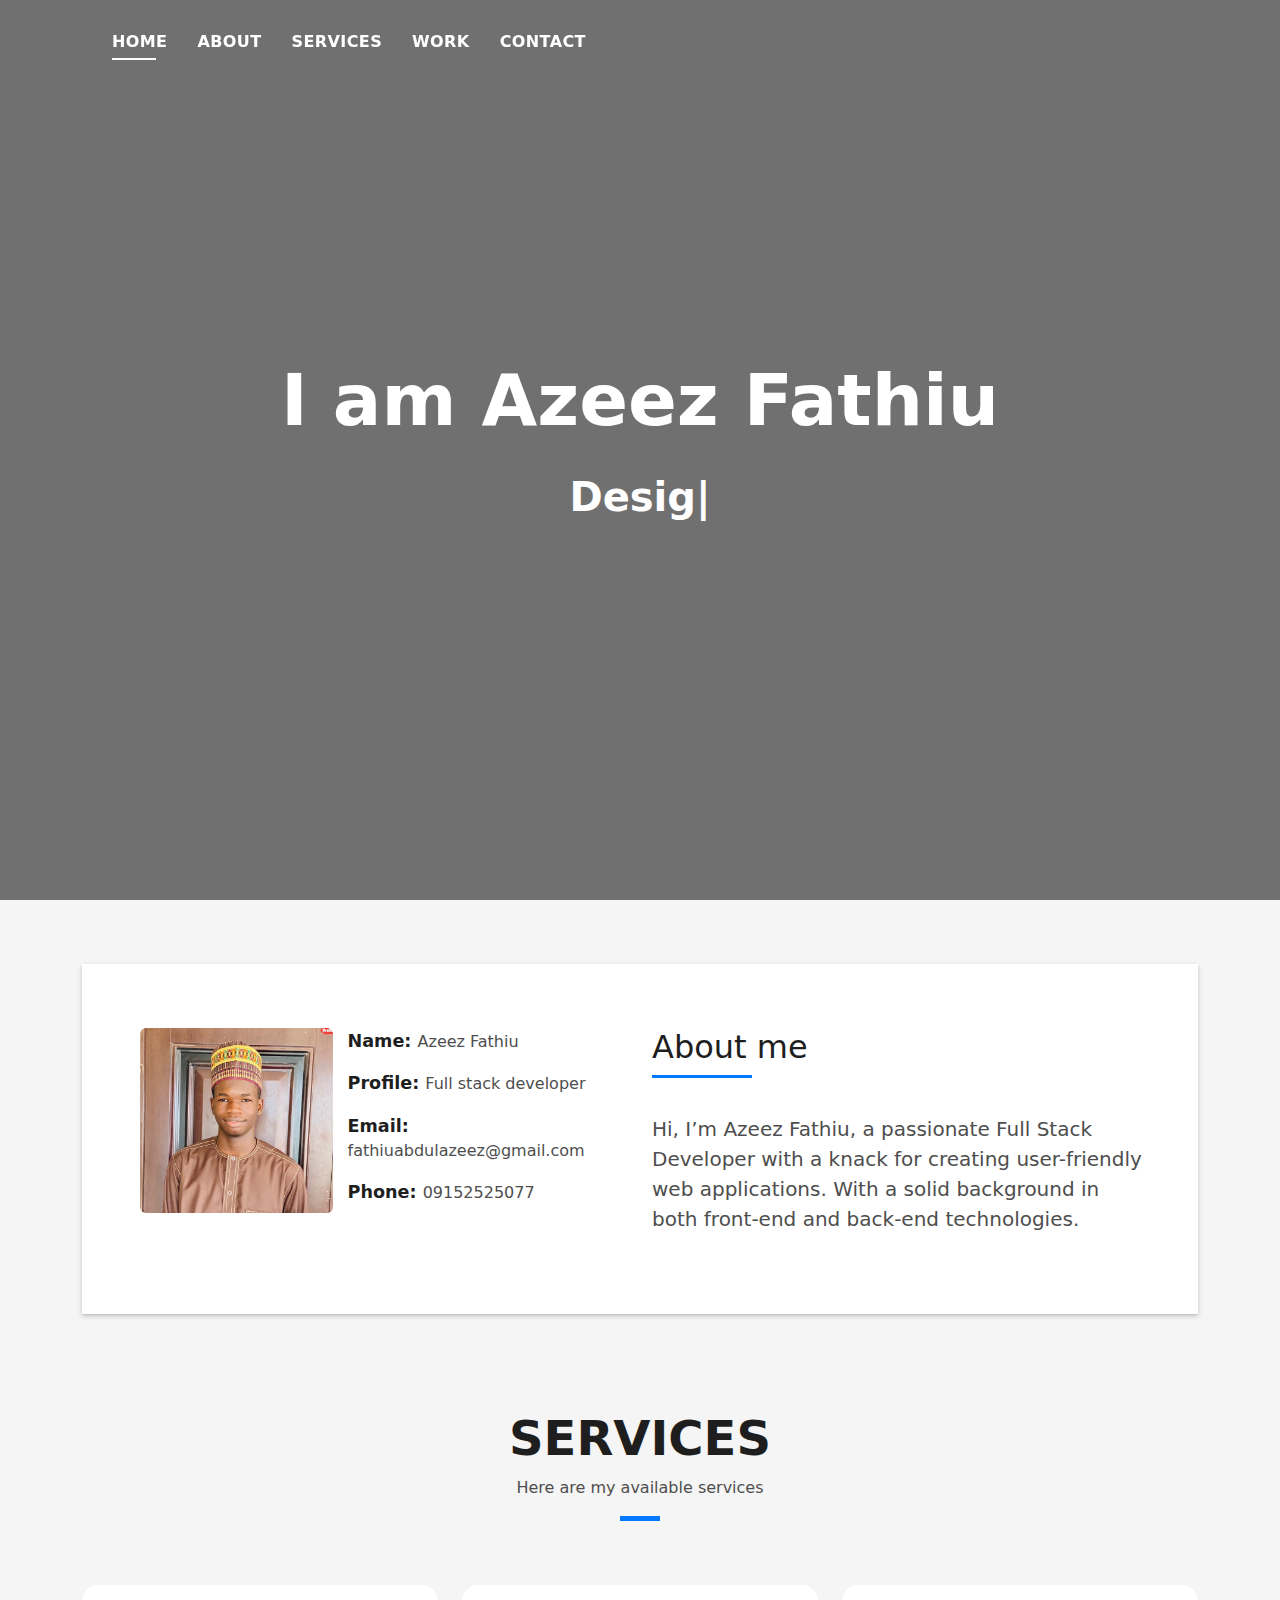
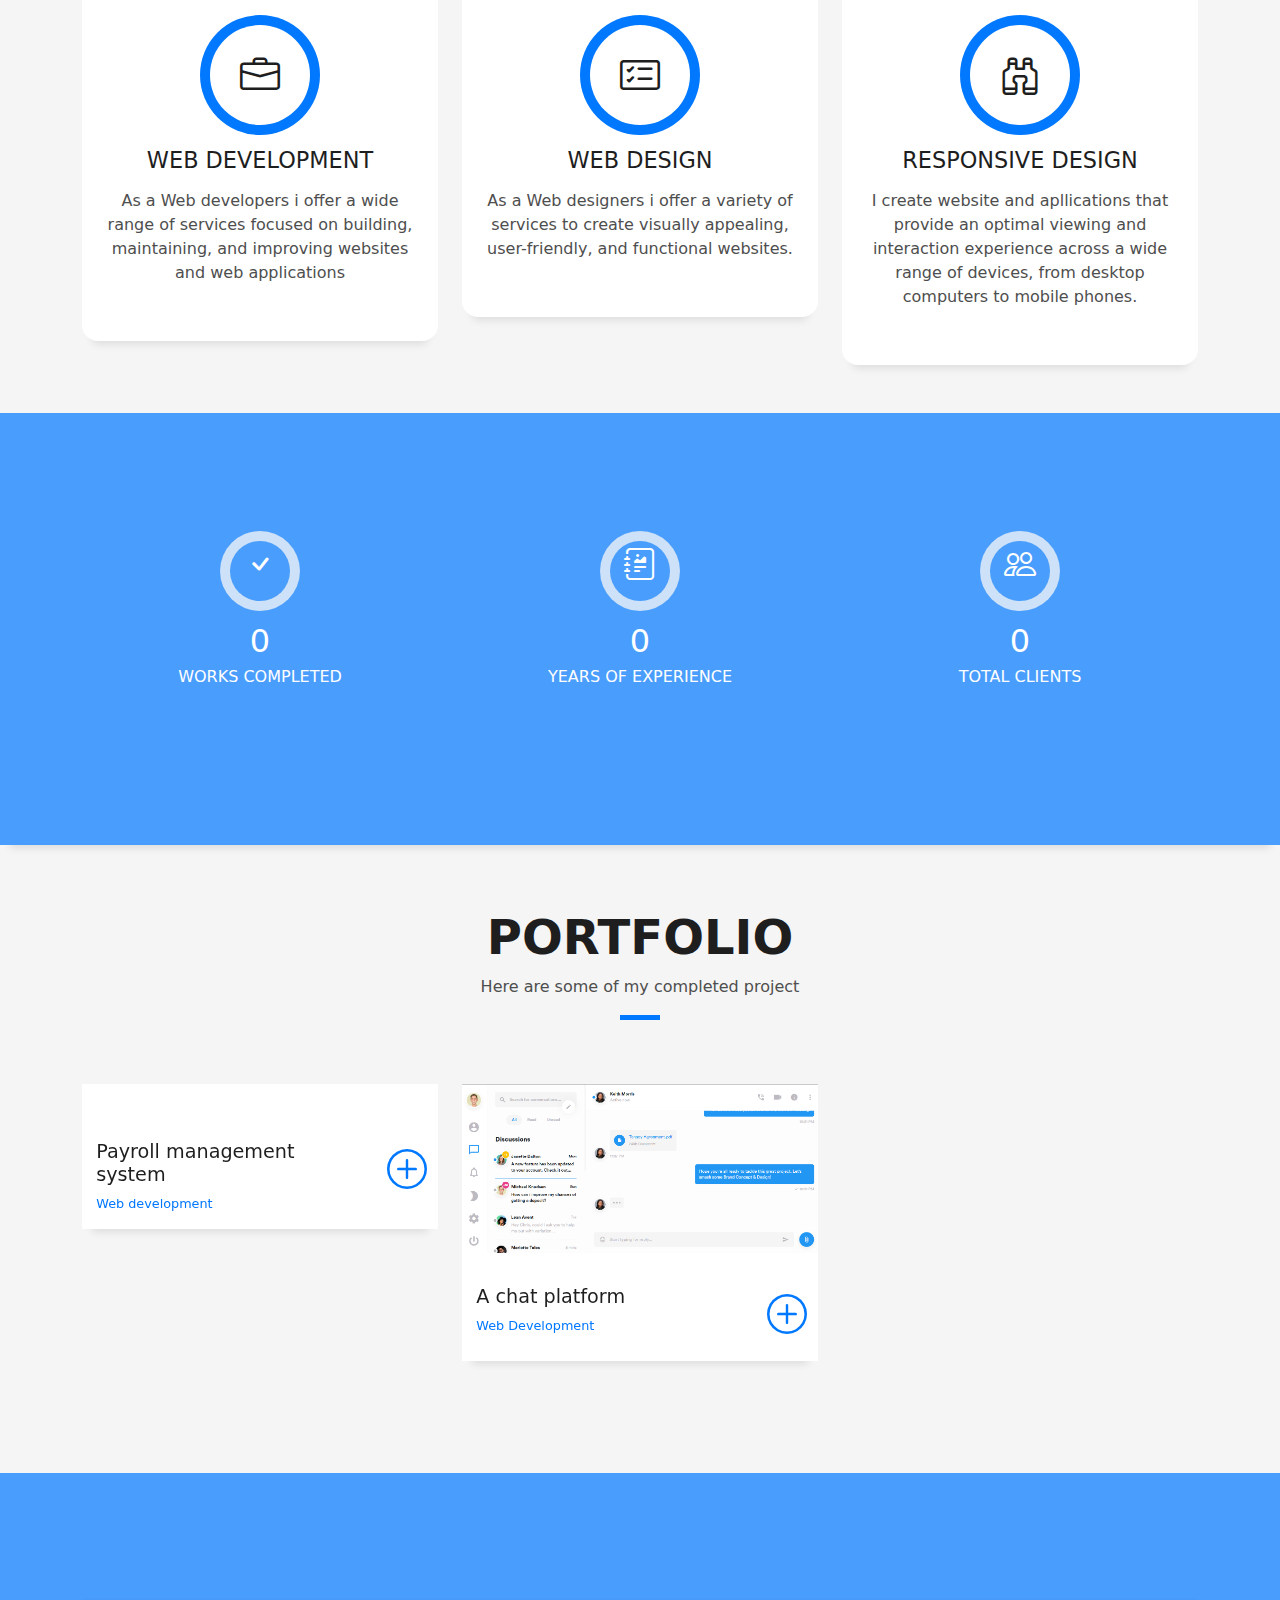
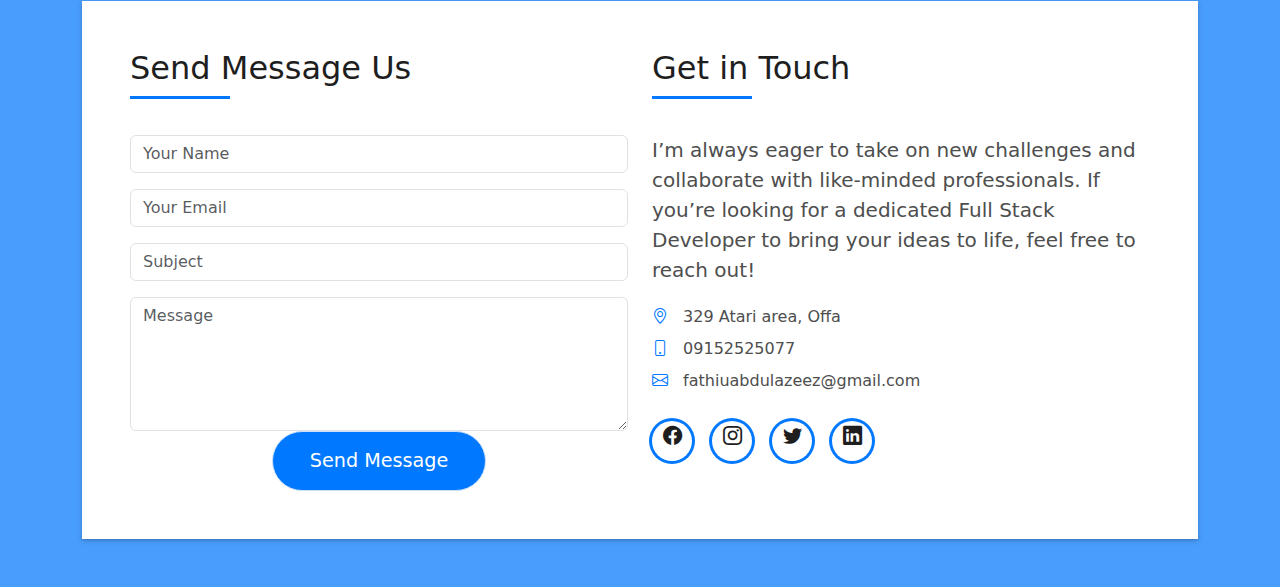
==== index.html @ ee68ea2b "Updated file name" ====
<!DOCTYPE html>
<html lang="en">

<head>
  <meta charset="utf-8">
  <meta name="viewport" content="width=device-width, initial-scale=1.0" >

  <title>My Portfolio</title>
  <meta content="" name="description">
  <meta content="" name="keywords">

  <!-- Favicons -->
  <link href="asset/img/favicon.png" rel="icon">
  <link href="asset/img/apple-touch-icon.png" rel="apple-touch-icon">

  <!-- Vendor CSS Files -->
  <link href="asset/vendor/bootstrap/css/bootstrap.min.css" rel="stylesheet">
  <link href="asset/vendor/bootstrap-icons/bootstrap-icons.css" rel="stylesheet">
  <link href="asset/vendor/glightbox/css/glightbox.min.css" rel="stylesheet">
  <link href="asset/vendor/swiper/swiper-bundle.min.css" rel="stylesheet">

  <!-- Template Main CSS File -->
  <link href="asset/css/style.css" rel="stylesheet">

  <!-- =======================================================
  * Template Name: DevFolio
  * Template URL: https://bootstrapmade.com/devfolio-bootstrap-portfolio-html-template/
  * Updated: Mar 17 2024 with Bootstrap v5.3.3
  * Author: BootstrapMade.com
  * License: https://bootstrapmade.com/license/
  ======================================================== -->
</head>

<body>

  <!-- ======= Header ======= -->
  <header id="header" class="fixed-top">
    <div class="container d-flex align-items-center justify-content-between">

      <!-- <h1 class="logo"><a href="index.html">SpyTech</a></h1> -->
      <!-- Uncomment below if you prefer to use an image logo -->
      <!-- <a href="index.html" class="logo"><img src="asset/img/logo.png" alt="" class="img-fluid"></a>-->

      <nav id="navbar" class="navbar">
        <ul>
          <li><a class="nav-link scrollto active" href="#hero">Home</a></li>
          <li><a class="nav-link scrollto" href="#about">About</a></li>
          <li><a class="nav-link scrollto" href="#services">Services</a></li>
          <li><a class="nav-link scrollto " href="#work">Work</a></li>
        
          
          <li><a class="nav-link scrollto" href="#contact">Contact</a></li>
        </ul>
        <i class="bi bi-list mobile-nav-toggle"></i>
      </nav><!-- .navbar -->

    </div>
  </header><!-- End Header -->

  <!-- ======= Hero Section ======= -->
  
  <div id="hero" class="hero route bg-image" style="background-image: url(asset/img/bgimg.jpg)">
    <div class="overlay-itro"></div>
    <div class="hero-content display-table">
      <div class="table-cell">
        <div class="container">
          <!--<p class="display-6 color-d">Hello, world!</p>-->
          <h1 class="hero-title mb-4">I am Azeez Fathiu</h1>
          <p class="hero-subtitle" style="color: white;"><span class="typed" data-typed-items="Designer, Developer, Freelancer"></span></p>
          <!-- <p class="pt-3"><a class="btn btn-primary btn js-scroll px-4" href="#about" role="button">Learn More</a></p> -->
        </div>
      </div>
    </div>
  </div><!-- End Hero Section -->

  <main id="main">

    <!-- ======= About Section ======= -->
    <section id="about" class="about-mf sect-pt4 route">
      <div class="container">
        <div class="row">
          <div class="col-md-12">
            <div class="box-shadow-full">
              <div class="row">
                <div class="col-md-6">
                  <div class="row">
                    <div class="col-sm-6 col-md-5">
                      <div class="about-img">
                        <img src="asset/img/newimg.jpeg" class="img-fluid rounded b-shadow-a" alt="">
                      </div>
                    </div>
                    <div class="col-sm-6 col-md-7">
                      <div class="about-info">
                        <p><span class="title-s">Name: </span> <span>Azeez Fathiu</span></p>
                        <p><span class="title-s">Profile: </span> <span>Full stack developer</span></p>
                        <p><span class="title-s">Email: </span> <span>fathiuabdulazeez@gmail.com</span></p>
                        <p><span class="title-s">Phone: </span> <span>09152525077</span></p>
                      </div>
                    </div>
                  </div>
                 
                </div>
                <div class="col-md-6">
                  <div class="about-me pt-4 pt-md-0">
                    <div class="title-box-2">
                      <h5 class="title-left">
                        About me
                      </h5>
                    </div>
                    <p class="lead">
                      Hi, I’m Azeez Fathiu, a passionate Full Stack Developer with a knack for creating user-friendly web applications. With a solid background in both front-end and back-end technologies.
                    </p>
                   <!--  <p class="lead">
                      I began my journey in web development [4 years ago], driven by a curiosity for how things work on the web and a desire to create seamless user experiences. Over the years, I’ve honed my skills in a variety of programming languages and frameworks, continually expanding my knowledge to stay at the forefront of technology.
                    </p>
                    <p class="lead">
                      I believe in writing clean, maintainable code that adheres to best practices and industry standards. My approach to development is user-centric, ensuring that the applications I build are not only functional but also provide an intuitive and engaging user experience. I thrive in collaborative environments, enjoying the challenge of problem-solving and the satisfaction of delivering high-quality products.I’m always eager to take on new challenges and collaborate with like-minded professionals
                    </p> -->
                  </div>
                </div>
              </div>
            </div>
          </div>
        </div>
      </div>
    </section><!-- End About Section -->

    <!-- ======= Services Section ======= -->
    <section id="services" class="services-mf pt-5 route">
      <div class="container">
        <div class="row">
          <div class="col-sm-12">
            <div class="title-box text-center">
              <h3 class="title-a">
                Services
              </h3>
              <p class="subtitle-a">
                Here are my available services
              </p>
              <div class="line-mf"></div>
            </div>
          </div>
        </div>
        <div class="row">
          <div class="col-md-4">
            <div class="service-box">
              <div class="service-ico">
                <span class="ico-circle"><i class="bi bi-briefcase"></i></span>
              </div>
              <div class="service-content">
              <h2 class="s-title">Web Development</h2>
                <p class="s-description text-center">
                  As a Web developers i offer a wide range of services focused on building, maintaining, and improving websites and web applications

                </p>
              </div>
            </div>
          </div>
          <div class="col-md-4">
            <div class="service-box">
              <div class="service-ico">
                <span class="ico-circle"><i class="bi bi-card-checklist"></i></span>
              </div>
              <div class="service-content">
              <h2 class="s-title">Web Design</h2>
                <p class="s-description text-center">
                  As a Web designers i offer a variety of services to create visually appealing, user-friendly, and functional websites.
                </p>
                
              </div>
            </div>
          </div>
          
          <div class="col-md-4">
            <div class="service-box">
              <div class="service-ico">
                <span class="ico-circle"><i class="bi bi-binoculars"></i></span>
              </div>
              <div class="service-content">
                <h2 class="s-title">Responsive Design</h2>
                <p class="s-description text-center">
                  I create website and apllications that provide an optimal viewing and interaction experience across a wide range of devices, from desktop computers to mobile phones.
                </p>
              </div>
            </div>
          </div>
         
        </div>
      </div>
    </section><!-- End Services Section -->

    <!-- ======= Counter Section ======= -->
    <div class="section-counter paralax-mf bg-image" style="background-image: url(asset/img/counters-bg.jpg)">
      <div class="overlay-mf"></div>
      <div class="container position-relative">
        <div class="row">
          <div class="col-sm-4 col-lg-4">
            <div class="counter-box counter-box pt-4 pt-md-0">
              <div class="counter-ico">
                <span class="ico-circle"><i class="bi bi-check"></i></span>
              </div>
              <div class="counter-num">
                <p data-purecounter-start="0" data-purecounter-end="20" data-purecounter-duration="1" class="counter purecounter"></p>
                <span class="counter-text">WORKS COMPLETED</span>
              </div>
            </div>
          </div>
          <div class="col-sm-4 col-lg-4">
            <div class="counter-box pt-4 pt-md-0">
              <div class="counter-ico">
                <span class="ico-circle"><i class="bi bi-journal-richtext"></i></span>
              </div>
              <div class="counter-num">
                <p data-purecounter-start="0" data-purecounter-end="5" data-purecounter-duration="1" class="counter purecounter"></p>
                <span class="counter-text">YEARS OF EXPERIENCE</span>
              </div>
            </div>
          </div>
          <div class="col-sm-4 col-lg-4">
            <div class="counter-box pt-4 pt-md-0">
              <div class="counter-ico">
                <span class="ico-circle"><i class="bi bi-people"></i></span>
              </div>
              <div class="counter-num">
                <p data-purecounter-start="0" data-purecounter-end="10" data-purecounter-duration="1" class="counter purecounter"></p>
                <span class="counter-text">TOTAL CLIENTS</span>
              </div>
            </div>
          </div>
          <!-- <div class="col-sm-3 col-lg-3">
            <div class="counter-box pt-4 pt-md-0">
              <div class="counter-ico">
                <span class="ico-circle"><i class="bi bi-award"></i></span>
              </div>
              <div class="counter-num">
                <p data-purecounter-start="0" data-purecounter-end="0" data-purecounter-duration="1" class="counter purecounter"></p>
                <span class="counter-text">AWARD WON</span>
              </div>
            </div>
          </div> -->
        </div>
      </div>
    </div><!-- End Counter Section -->

    <!-- ======= Portfolio Section ======= -->
    <section id="work" class="portfolio-mf sect-pt4 route">
      <div class="container">
         <div class="row">
          <div class="col-sm-12">
            <div class="title-box text-center">
              <h3 class="title-a">
                Portfolio
              </h3>
              <p class="subtitle-a">
                Here are some of my completed project
              </p>
              <div class="line-mf"></div>
            </div>
          </div>
        </div>
        <div class="row">
          <div class="col-md-4">
            <div class="work-box">
              <a href="asset/img/work-1.jpg" data-gallery="portfolioGallery" class="portfolio-lightbox">
                <div class="work-img">
                  <img src="niceadmin.png" alt="" class="img-fluid">
                </div>
              </a>
              <div class="work-content">
                <div class="row">
                  <div class="col-sm-8">
                    <h2 class="w-title">Payroll management system</h2>
                    <div class="w-more">
                      <span class="w-ctegory">Web development</span> 
                    </div>
                  </div>
                  <div class="col-sm-4">
                    <div class="w-like">
                      <a href="portfolio-details.php"> <span class="bi bi-plus-circle"></span></a>
                    </div>
                  </div>
                </div>
              </div>
            </div>
          </div>
          <div class="col-md-4">
            <div class="work-box">
              <a href="assets/img/work-2.jpg" data-gallery="portfolioGallery" class="portfolio-lightbox">
                <div class="work-img">
                  <img src="chatt.PNG" alt="" class="img-fluid">
                </div>
              </a>
              <div class="work-content">
                <div class="row">
                  <div class="col-sm-8">
                    <h2 class="w-title">A chat platform</h2>
                    <div class="w-more">
                      <span class="w-ctegory">Web Development</span> 
                    </div>
                  </div>
                  <div class="col-sm-4">
                    <div class="w-like">
                      <a href="portfolio-details.html"> <span class="bi bi-plus-circle"></span></a>
                    </div>
                  </div>
                </div>
              </div>
            </div>
          </div>
          <!-- <div class="col-md-4">
            <div class="work-box">
              <a href="assets/img/work-3.jpg" data-gallery="portfolioGallery" class="portfolio-lightbox">
                <div class="work-img">
                  <img src="assets/img/work-3.jpg" alt="" class="img-fluid">
                </div>
              </a>
              <div class="work-content">
                <div class="row">
                  <div class="col-sm-8">
                    <h2 class="w-title">Mavrito Lana Dere</h2>
                    <div class="w-more">
                      <span class="w-ctegory">Web Design</span> / <span class="w-date">18 Sep. 2021</span>
                    </div>
                  </div>
                  <div class="col-sm-4">
                    <div class="w-like">
                      <a href="portfolio-details.php"> <span class="bi bi-plus-circle"></span></a>
                    </div>
                  </div>
                </div>
              </div>
            </div>
          </div> -->
          <!-- <div class="col-md-4">
            <div class="work-box">
              <a href="asset/img/work-4.jpg" data-gallery="portfolioGallery" class="portfolio-lightbox">
                <div class="work-img">
                  <img src="asset/img/work-4.jpg" alt="" class="img-fluid">
                </div>
              </a>
              <div class="work-content">
                <div class="row">
                  <div class="col-sm-8">
                    <h2 class="w-title">Bindo Laro Cado</h2>
                    <div class="w-more">
                      <span class="w-ctegory">Web Design</span> / <span class="w-date">18 Sep. 2022</span>
                    </div>
                  </div>
                  <div class="col-sm-4">
                    <div class="w-like">
                      <a href="portfolio-details.html"> <span class="bi bi-plus-circle"></span></a>
                    </div>
                  </div>
                </div>
              </div>
            </div>
          </div>
          <div class="col-md-4">
            <div class="work-box">
              <a href="asset/img/work-5.jpg" data-gallery="portfolioGallery" class="portfolio-lightbox">
                <div class="work-img">
                  <img src="asset/img/work-5.jpg" alt="" class="img-fluid">
                </div>
              </a>
              <div class="work-content">
                <div class="row">
                  <div class="col-sm-8">
                    <h2 class="w-title">Studio Lena Mado</h2>
                    <div class="w-more">
                      <span class="w-ctegory">Web Design</span> / <span class="w-date">18 Sep. 2023</span>
                    </div>
                  </div>
                  <div class="col-sm-4">
                    <div class="w-like">
                      <a href="portfolio-details.html"> <span class="bi bi-plus-circle"></span></a>
                    </div>
                  </div>
                </div>
              </div>
            </div>
          </div> -->
          <!-- <div class="col-md-4">
            <div class="work-box">
              <a href="assets/img/work-6.jpg" data-gallery="portfolioGallery" class="portfolio-lightbox">
                <div class="work-img">
                  <img src="assets/img/work-6.jpg" alt="" class="img-fluid">
                </div>
              </a>
              <div class="work-content">
                <div class="row">
                  <div class="col-sm-8">
                    <h2 class="w-title">Studio Big Bang</h2>
                    <div class="w-more">
                      <span class="w-ctegory">Web Design</span> / <span class="w-date">18 Sep. 2024</span>
                    </div>
                  </div>
                  <div class="col-sm-4">
                    <div class="w-like">
                      <a href="portfolio-details.html"> <span class="bi bi-plus-circle"></span></a>
                    </div>
                  </div>
                </div>
              </div>
            </div>
          </div>  -->
<!--           

// include ('forms/connect.php');

// if ($conn->connect_error) {
//     die("Connection failed: " . $conn->connect_error);
// }

// $sql = "SELECT * FROM project ";
// $result = $conn->query($sql);
// echo " <section id='work' class='portfolio-mf sect-pt4 route'> ";
//       echo "<div class='container'>";
// echo "<div class='row'>";
// echo "<div class='col-sm-12'>";
//   echo "<div class='title-box text-center'>" ;
//   echo "<h3 class='title-a'>";
//       echo " Portfolio";
//      echo "</h3>";
//      echo "<p class='subtitle-a'>";
//       echo " Here are some of my completed project";
//      echo "</p>";
//     echo " <div class='line-mf'>";
//     echo "</div>";
//     echo "</div>";
//     echo "</div>";
//     echo "</div>";
//     echo "</div>";
// if ($result->num_rows > 0) {
//     while($row = $result->fetch_assoc()) {
    
//         echo "<div class='col-md-4'>";
//         echo "<div class='work-box'>";
//         echo "<div class='work-img'>";
//         echo "<img src='" . $row["Imagee"] . "' alt='" . $row["Projectname"] . "'>";
//         echo "</div>";
//         echo "<div class='work-content'>";
//         echo "<div class='row'>";
//         echo "<div class='col-sm-8'>";
//         echo "<h2>" . $row["Projectname"] . "</h2>";

//         echo "<div class='w-more'>";
//         echo " <p>" . $row["Category"] . $row["created_at"] ."</p>";
//         echo "</div>";
//         echo "</div>";
//         echo "<div class='col-sm-4'>";
//         echo "<div class='w-like'>";
//         /* echo "<p>" . $row["Descriptionn"] . "</p>"; */
//         echo " <a href='portfolio-details.php'>";
//         echo " <span class='bi bi-plus-circle'>";
//         echo "</span>";
//         echo "</a>";
//         echo "</div>";
//         echo "</div>";
//         echo "</div>";
//         echo "</div>";
//         echo "</div>";
//         echo "</div>";
        
//     }
// } else {
//     echo "No projects found";
// }
// echo "</div>";
//         echo "</div>";

// $conn->close();
?> -->


        </div>
      </div>
    </section><!-- End Portfolio Section -->

    <!-- ======= Testimonials Section ======= -->
    <!-- <div class="testimonials paralax-mf bg-image" style="background-image: url(asset/img/overlay-bg.jpg)">
      <div class="overlay-mf"></div>
      <div class="container">
        <div class="row">
          <div class="col-md-12">

            <div class="testimonials-slider swiper" data-aos="fade-up" data-aos-delay="100">
              <div class="swiper-wrapper">

                <div class="swiper-slide">
                  <div class="testimonial-box">
                    <div class="author-test">
                      <img src="asset/img/IMG_1220.jpg" alt="" class="rounded-circle b-shadow-a">
                      <span class="author">LEO MESSI</span>
                    </div>
                    <div class="content-test">
                      <p class="description lead">
                        He is a very good web developer
                      </p>
                    </div>
                  </div>
                </div>

                <div class="swiper-slide">
                  <div class="testimonial-box">
                    <div class="author-test">
                      <img src="asset/img/testimonial-4.jpg" alt="" class="rounded-circle b-shadow-a" >
                      <span class="author">AZEEZ FRIDAUZ</span>
                    </div>
                    <div class="content-test">
                      <p class="description lead">
                        10/10
                      </p>
                    </div>
                  </div>
                </div> End testimonial item -->
              <!-- </div>
              <div class="swiper-pagination"></div>
            </div> -->

            <!-- <div id="testimonial-mf" class="owl-carousel owl-theme">
          
        </div> -->
          <!-- </div>
        </div>
      </div>
    </div>End Testimonials Section -->

   

    <!-- ======= Contact Section ======= -->
    <section id="contact" class="paralax-mf footer-paralax bg-image sect-mt4 route" style="background-image: url(asset/img/overlay-bg.jpg)">
      <div class="overlay-mf"></div>
      <div class="container">
        <div class="row">
          <div class="col-sm-12">
            <div class="contact-mf">
              <div id="contact" class="box-shadow-full">
                <div class="row">
                  <div class="col-md-6">
                    <div class="title-box-2">
                      <h5 class="title-left">
                        Send Message Us
                      </h5>
                    </div>
                    <div>
                      <form  method="post" >
                        <div class="row">
                          <div class="col-md-12 mb-3">
                            <div class="form-group">
                              <input type="text" name="name" class="form-control" id="name" placeholder="Your Name" required>
                            </div>
                          </div>
                          <div class="col-md-12 mb-3">
                            <div class="form-group">
                              <input type="email" class="form-control" name="email" id="email" placeholder="Your Email" required>
                            </div>
                          </div>
                          <div class="col-md-12 mb-3">
                            <div class="form-group">
                              <input type="text" class="form-control" name="subject" id="subject" placeholder="Subject" required>
                            </div>
                          </div>
                          <div class="col-md-12">
                            <div class="form-group">
                              <textarea class="form-control" name="message" rows="5" placeholder="Message" required></textarea>
                            </div>
                          </div>
                          <!-- <div class="col-md-12 text-center my-3">
                            <div class="loading">Loading</div>
                            <div class="error-message"></div>
                            <div class="sent-message">Your message has been sent. Thank you!</div>
                          </div> -->
                          <div class="col-md-12 text-center">
                            <button type="submit" class="button button-a button-big button-rouded" id="submit" name="submit">Send Message</button>
                          </div>
                        </div>

<!--                         
                          if (isset($_POST['submit'])) {
                             /* echo "here"; */
                              include('forms/contact.php');
                          }
                        ?> -->

                      </form>
                    </div>
                  </div>
                  <div class="col-md-6">
                    <div class="title-box-2 pt-4 pt-md-0">
                      <h5 class="title-left">
                        Get in Touch
                      </h5>
                    </div>
                    <div class="more-info">
                      <p class="lead">
                        I’m always eager to take on new challenges and collaborate with like-minded professionals. If you’re looking for a dedicated Full Stack Developer to bring your ideas to life, feel free to reach out!
                      </p>
                      <ul class="list-ico">
                        <li><span class="bi bi-geo-alt"></span> 329 Atari area, Offa</li>
                        <li><span class="bi bi-phone"></span> 09152525077</li>
                        <li><span class="bi bi-envelope"></span> fathiuabdulazeez@gmail.com</li>
                      </ul>
                    </div>
                    <div class="socials">
                      <ul>
                        <li><a href=""><span class="ico-circle"><i class="bi bi-facebook"></i></span></a></li>
                        <li><a href=""><span class="ico-circle"><i class="bi bi-instagram"></i></span></a></li>
                        <li><a href=""><span class="ico-circle"><i class="bi bi-twitter"></i></span></a></li>
                        <li><a href=""><span class="ico-circle"><i class="bi bi-linkedin"></i></span></a></li>
                      </ul>
                    </div>
                  </div>
                </div>
              </div>
            </div>
          </div>
        </div>
      </div>
    </section><!-- End Contact Section -->

  </main><!-- End #main -->

  <!-- ======= Footer ======= -->


  <div id="preloader"></div>
  <a href="#" class="back-to-top d-flex align-items-center justify-content-center"><i class="bi bi-arrow-up-short"></i></a>

  <!-- Vendor JS Files -->
  <script src="asset/vendor/purecounter/purecounter_vanilla.js"></script>
  <script src="asset/vendor/bootstrap/js/bootstrap.bundle.min.js"></script>
  <script src="asset/vendor/glightbox/js/glightbox.min.js"></script>
  <script src="asset/vendor/swiper/swiper-bundle.min.js"></script>
  <script src="asset/vendor/typed.js/typed.umd.js"></script>
  <script src="asset/vendor/php-email-form/validate.js"></script>

  <!-- Template Main JS File -->
  <script src="asset/js/main.js"></script>

</body>

</html>
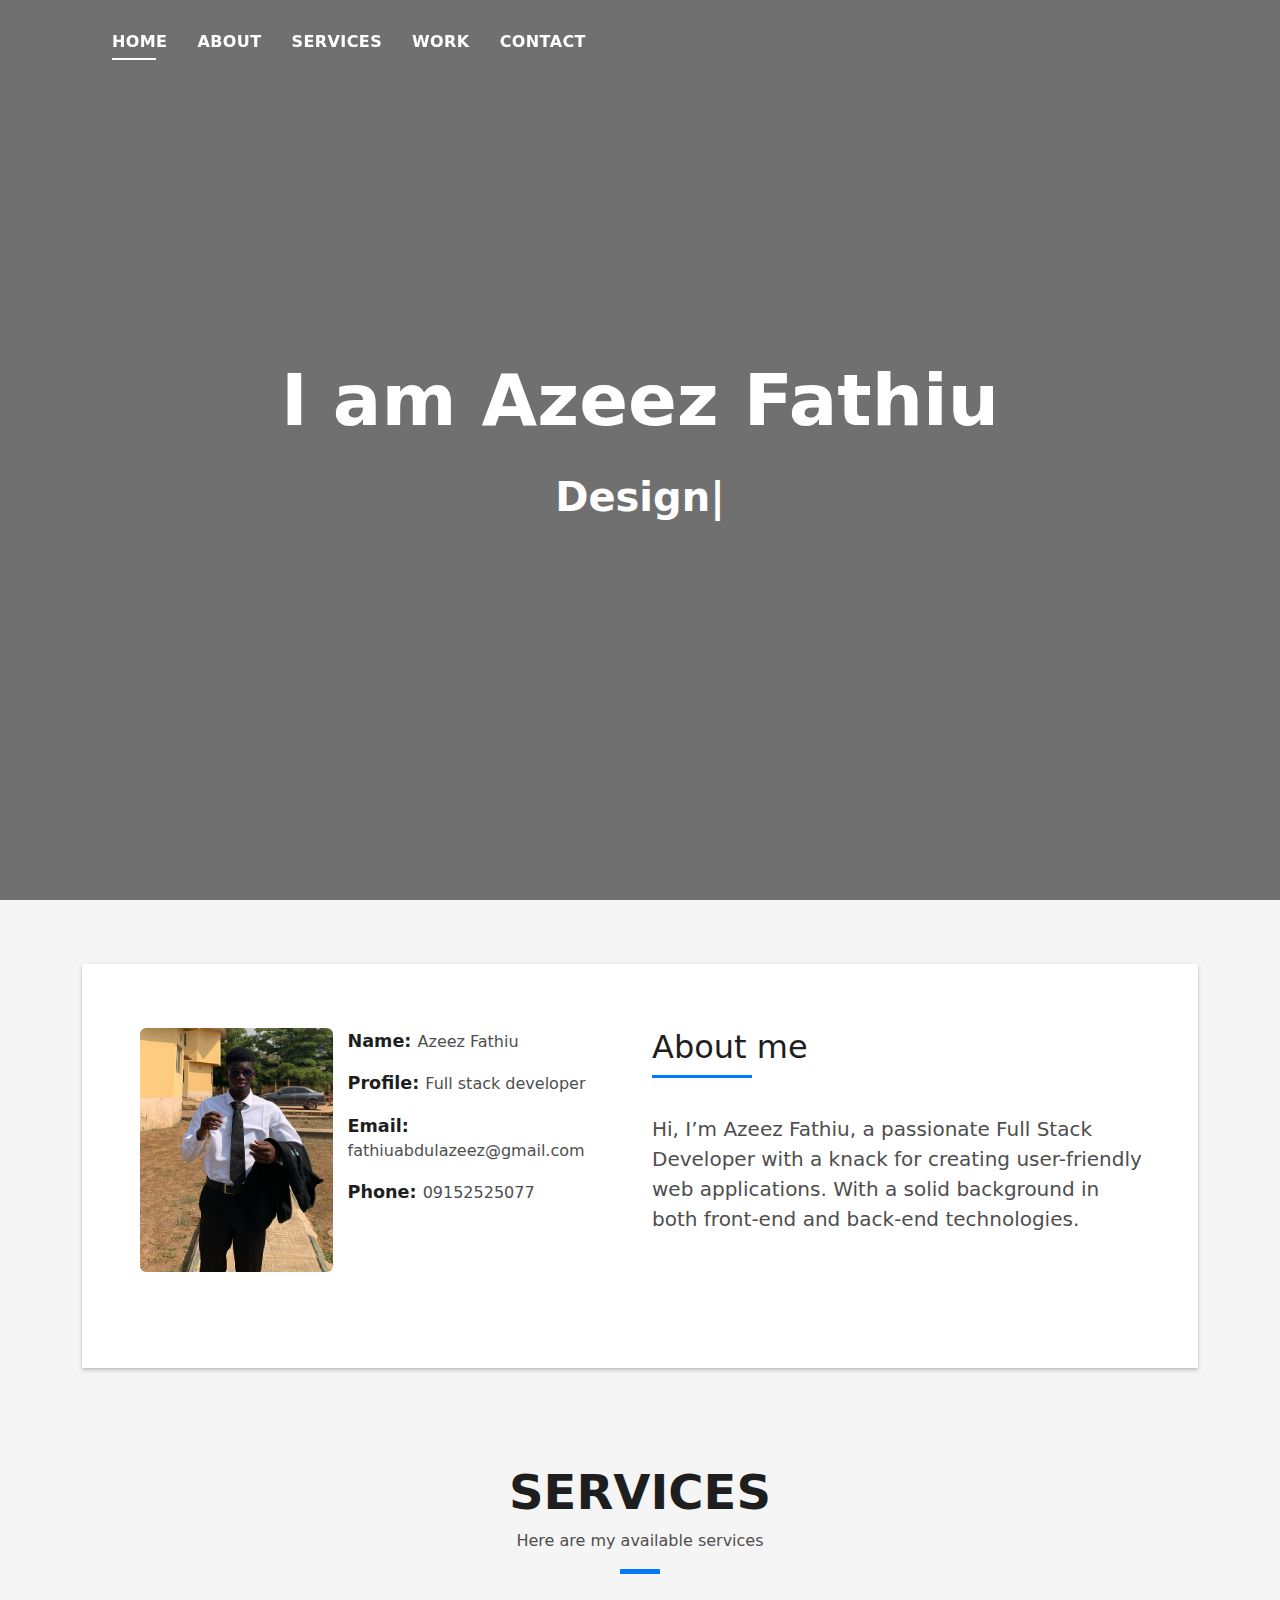
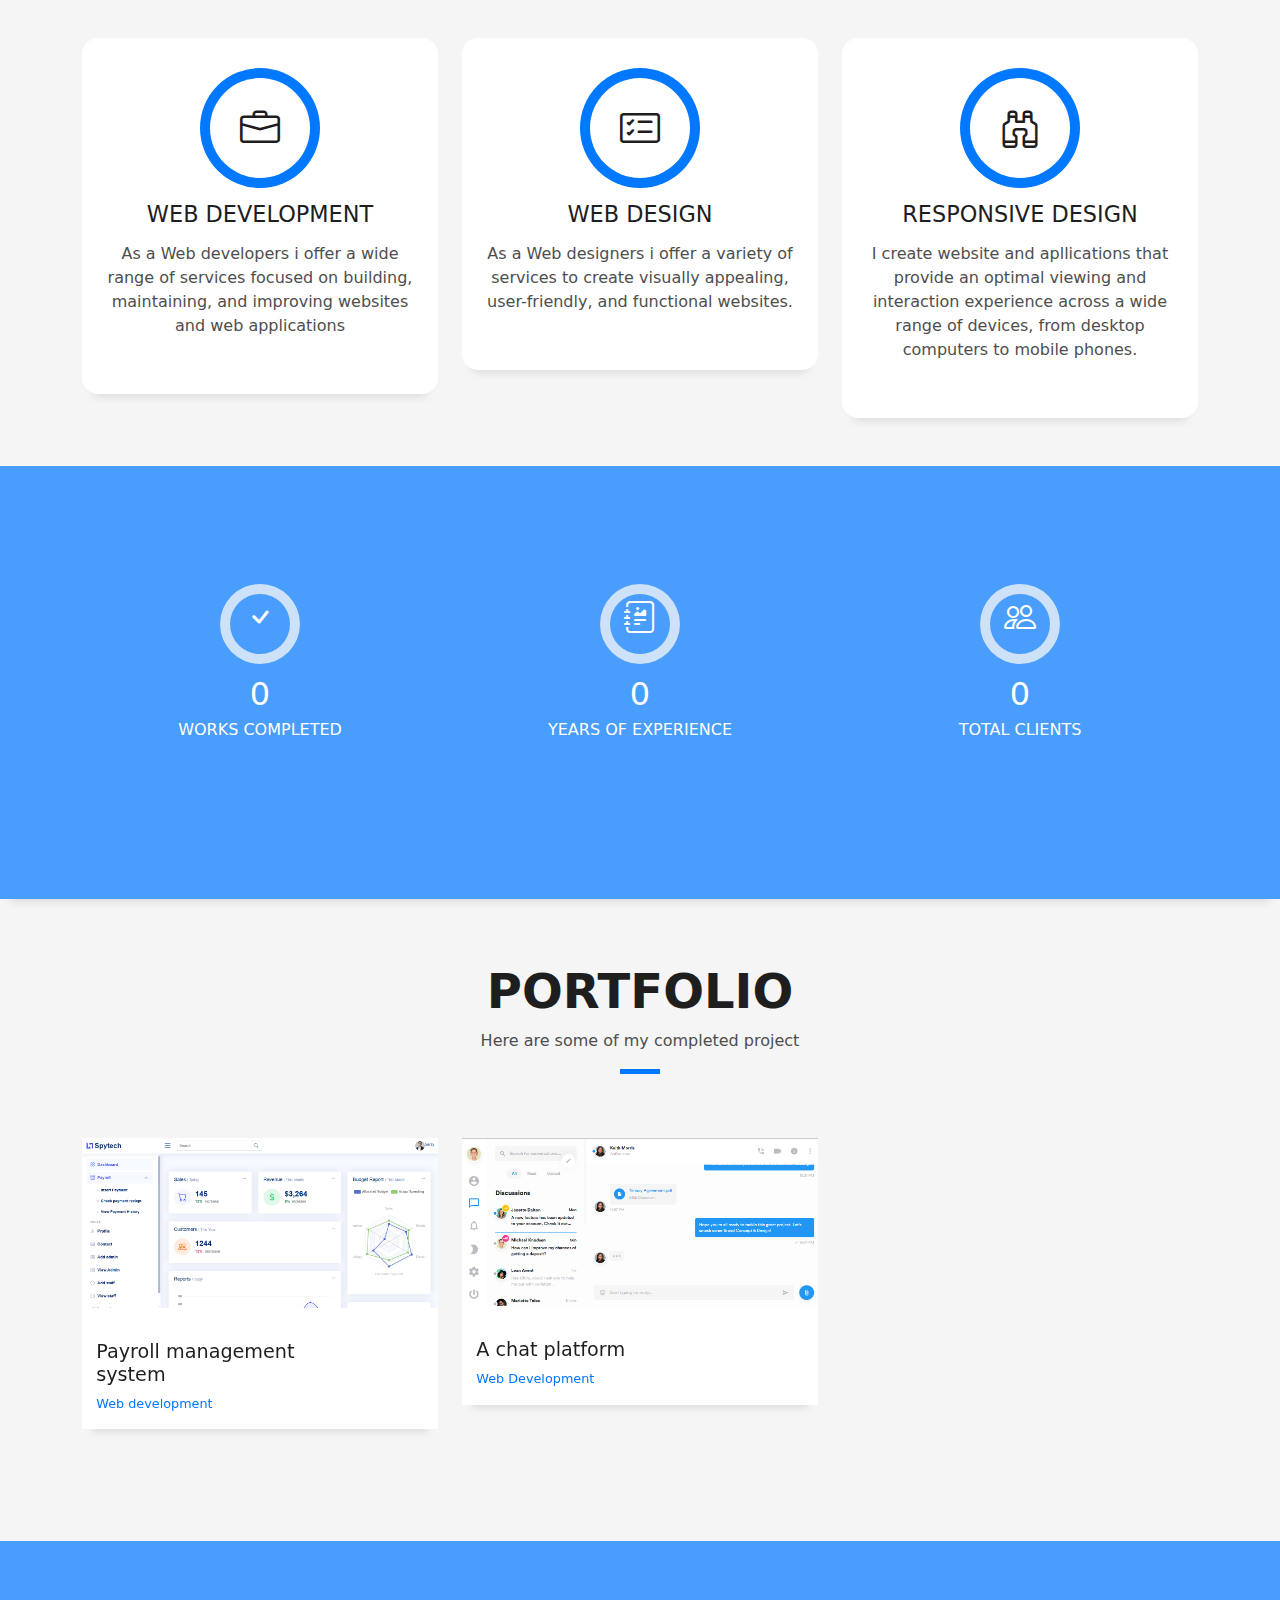
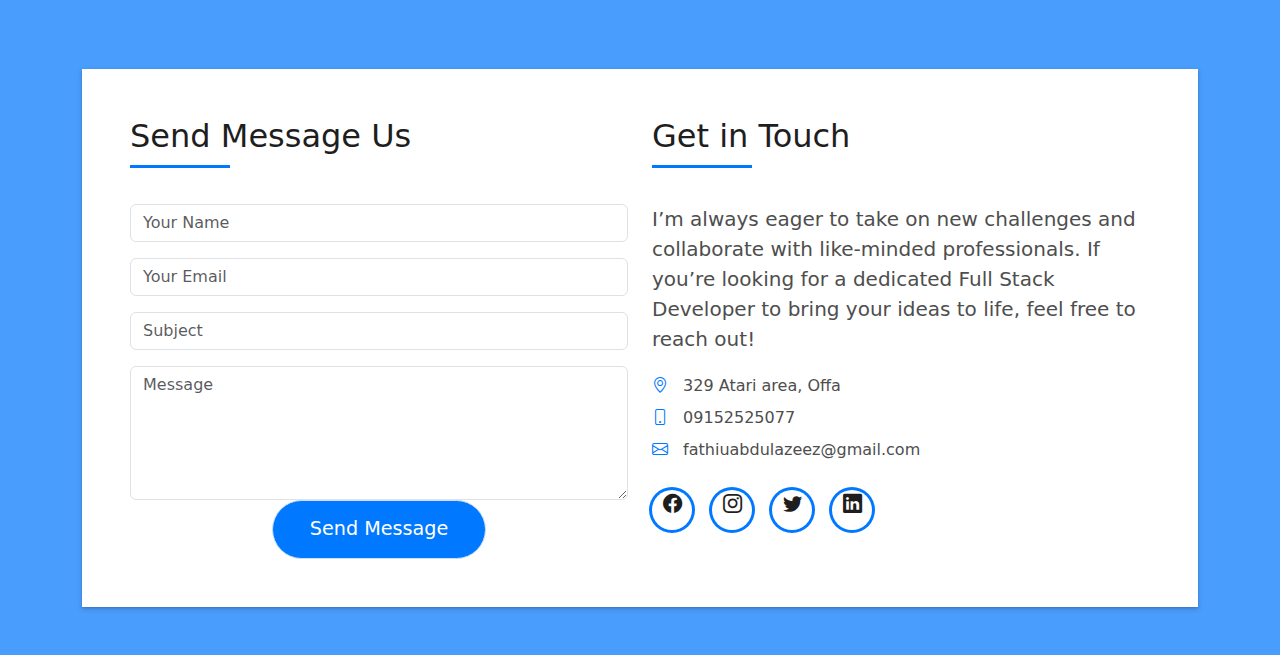
==== commit e4a5d654: "Updated the index" ====
--- a/index.html
+++ b/index.html
@@ -86,7 +86,7 @@
                   <div class="row">
                     <div class="col-sm-6 col-md-5">
                       <div class="about-img">
-                        <img src="asset/img/newimg.jpeg" class="img-fluid rounded b-shadow-a" alt="">
+                        <img src="newpic.png" class="img-fluid rounded b-shadow-a" alt="">
                       </div>
                     </div>
                     <div class="col-sm-6 col-md-7">
@@ -263,7 +263,7 @@
             <div class="work-box">
               <a href="asset/img/work-1.jpg" data-gallery="portfolioGallery" class="portfolio-lightbox">
                 <div class="work-img">
-                  <img src="niceadmin.png" alt="" class="img-fluid">
+                  <img src="niceadmin.PNG" alt="" class="img-fluid">
                 </div>
               </a>
               <div class="work-content">
@@ -274,11 +274,11 @@
                       <span class="w-ctegory">Web development</span> 
                     </div>
                   </div>
-                  <div class="col-sm-4">
+                  <!-- <div class="col-sm-4">
                     <div class="w-like">
                       <a href="portfolio-details.php"> <span class="bi bi-plus-circle"></span></a>
                     </div>
-                  </div>
+                  </div> -->
                 </div>
               </div>
             </div>
@@ -298,11 +298,11 @@
                       <span class="w-ctegory">Web Development</span> 
                     </div>
                   </div>
-                  <div class="col-sm-4">
+                  <!-- <div class="col-sm-4">
                     <div class="w-like">
                       <a href="portfolio-details.html"> <span class="bi bi-plus-circle"></span></a>
                     </div>
-                  </div>
+                  </div> -->
                 </div>
               </div>
             </div>
